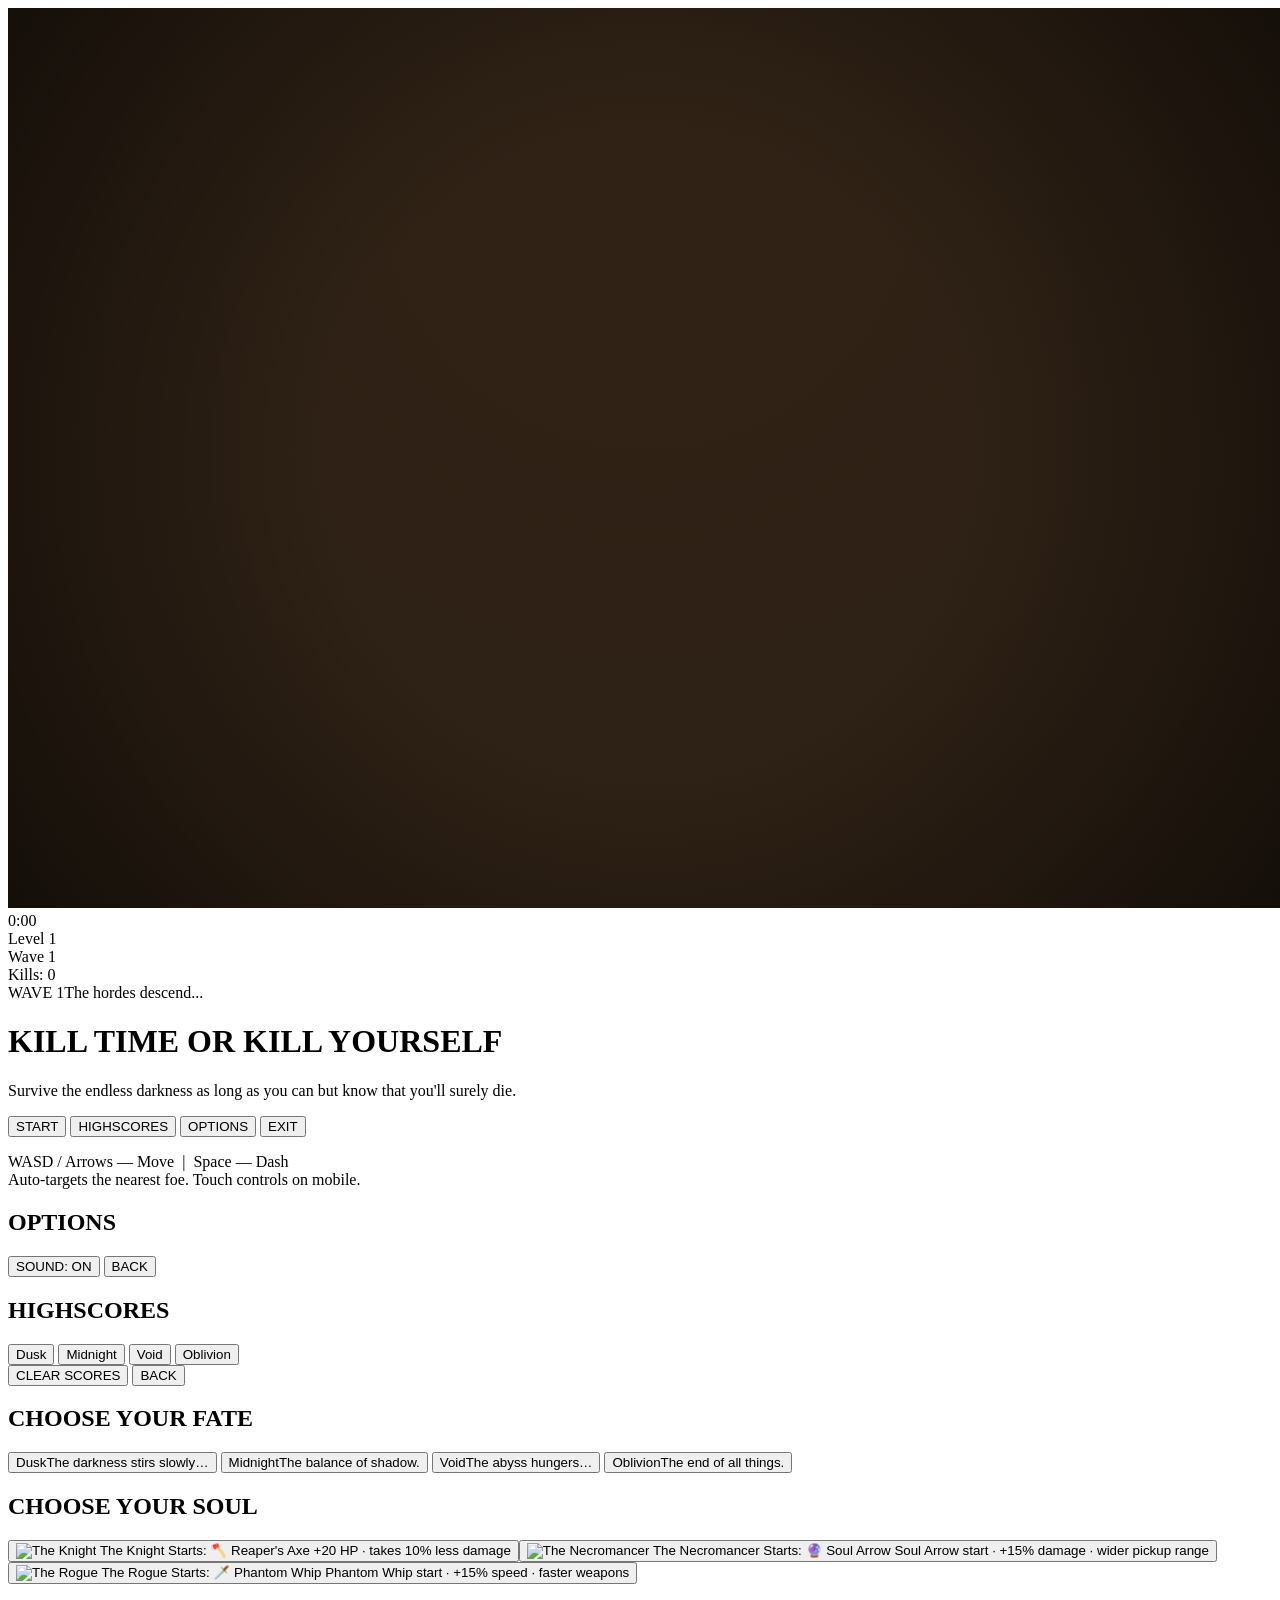
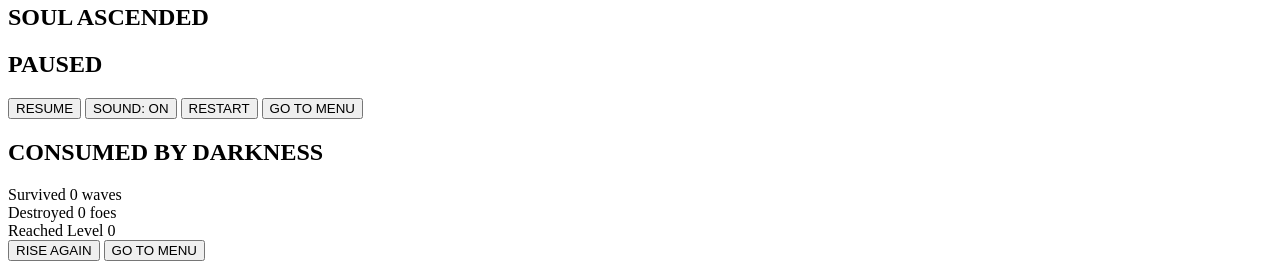
==== index.html @ 3edc0082 "Rename frontend/index.html to index.html" ====
<!DOCTYPE html>
<html lang="en">
<head>
<meta charset="UTF-8">
<meta name="viewport" content="width=device-width, initial-scale=1.0, maximum-scale=1.0, user-scalable=no">
<title>Kill Time or Kill Yourself</title>
<link href="https://fonts.googleapis.com/css2?family=Cinzel:wght@400;700;900&display=swap" rel="stylesheet">
<link rel="stylesheet" href="css/style.css">
</head>
<body>
<div id="game-container">
<canvas id="gc"></canvas>

<div id="hud">
<div id="hud-timer">0:00</div>
<div id="hud-top">
<div id="hud-left">
<div class="bar-container"><div class="bar-fill" id="hp-fill" style="width:100%"></div></div>
<div id="hud-inventory"></div>
</div>
<div id="hud-right">
<div id="hud-text">
<div>Level <span id="hud-level">1</span></div>
<div>Wave <span id="hud-wave">1</span></div>
<div>Kills: <span id="hud-kills">0</span></div>
</div>
</div>
</div>
<div id="hud-bottom">
<div class="bar-container" id="xp-bar-container"><div class="bar-fill" id="xp-fill" style="width:0%"></div></div>
</div>
</div>

<div id="wave-announce">WAVE <span id="wave-num">1</span><span>The hordes descend...</span></div>
<div id="swarm-banner"></div>

<div id="start-screen">
<h1>KILL TIME OR KILL YOURSELF</h1>
<p class="subtitle">Survive the endless darkness as long as you can but know that you'll surely die.</p>
<nav id="menu-column">
<button class="btn menu-option" id="menu-start">START</button>
<button class="btn menu-option" id="menu-highscores">HIGHSCORES</button>
<button class="btn menu-option" id="menu-options">OPTIONS</button>
<button class="btn menu-option exit" id="menu-exit">EXIT</button>
</nav>
<p class="controls-info">WASD / Arrows — Move &nbsp;|&nbsp; Space — Dash<br>Auto-targets the nearest foe. Touch controls on mobile.</p>
</div>

<div id="options-panel">
<h2>OPTIONS</h2>
<div id="options-actions">
<button class="btn pause-action" id="options-sound-btn">SOUND: ON</button>
<button class="btn pause-action" id="options-back-btn">BACK</button>
</div>
<p id="exit-note"></p>
</div>

<div id="highscore-panel">
<h2>HIGHSCORES</h2>
<div id="highscore-tabs">
<button class="hs-tab" data-diff="dusk">Dusk</button>
<button class="hs-tab" data-diff="midnight">Midnight</button>
<button class="hs-tab" data-diff="void">Void</button>
<button class="hs-tab" data-diff="oblivion">Oblivion</button>
</div>
<div id="highscore-list"></div>
<button class="btn pause-action" id="highscore-clear-btn">CLEAR SCORES</button>
<button class="btn pause-action" id="highscore-back-btn">BACK</button>
</div>

<div id="diff-panel">
<h2>CHOOSE YOUR FATE</h2>
<div id="diff-choices">
<button class="diff-btn" data-diff="dusk"><span class="diff-name">Dusk</span><span class="diff-desc">The darkness stirs slowly…</span></button>
<button class="diff-btn" data-diff="midnight"><span class="diff-name">Midnight</span><span class="diff-desc">The balance of shadow.</span></button>
<button class="diff-btn" data-diff="void"><span class="diff-name">Void</span><span class="diff-desc">The abyss hungers…</span></button>
<button class="diff-btn" data-diff="oblivion"><span class="diff-name">Oblivion</span><span class="diff-desc">The end of all things.</span></button>
</div>
</div>

<div id="char-panel">
<h2>CHOOSE YOUR SOUL</h2>
<div id="char-choices"></div>
</div>

<div id="upgrade-panel">
<h2>SOUL ASCENDED</h2>
<div class="upgrade-choices" id="upgrade-choices"></div>
<div id="upgrade-tooltip" aria-hidden="true"></div>
</div>

<div id="pause-panel">
<h2>PAUSED</h2>
<div id="pause-actions">
<button class="btn pause-action" id="resume-btn">RESUME</button>
<button class="btn pause-action" id="sound-btn">SOUND: ON</button>
<button class="btn pause-action" id="pause-restart-btn">RESTART</button>
<button class="btn pause-action" id="menu-btn">GO TO MENU</button>
</div>
</div>

<div id="game-over">
<h2>CONSUMED BY DARKNESS</h2>
<div id="final-stats">
<div>Survived <span id="final-waves">0</span> waves</div>
<div>Destroyed <span id="final-kills">0</span> foes</div>
<div>Reached Level <span id="final-level">0</span></div>
</div>
<div id="gameover-actions">
<button class="btn" id="restart-btn">RISE AGAIN</button>
<button class="btn" id="gameover-menu-btn">GO TO MENU</button>
</div>
</div>
</div>

<script>
const canvas = document.getElementById('gc');
const ctx = canvas.getContext('2d');
function resize() {
  canvas.width = window.innerWidth * devicePixelRatio;
  canvas.height = window.innerHeight * devicePixelRatio;
  canvas.style.width = window.innerWidth + 'px';
  canvas.style.height = window.innerHeight + 'px';
}
resize();
window.addEventListener('resize', resize);
const W = () => canvas.width;
const H = () => canvas.height;
const DW = () => window.innerWidth;
const DH = () => window.innerHeight;
const DPR = () => devicePixelRatio || 1;
</script>

<script src="../src/config.js"></script>
<script src="../src/utils.js"></script>
<script src="../src/sprites/registry.js"></script>
<script src="../src/enemies/sprites/loader.js"></script>
<script src="../src/map/sprites.js"></script>
<script src="../src/map/torch.js"></script>
<script src="../src/map/MapGenerator.js"></script>
<script src="../src/audio/registry.js"></script>
<script src="../src/audio/demon/skeleton.js"></script>
<script src="../src/audio/demon/cultist.js"></script>
<script src="../src/audio/demon/hound.js"></script>
<script src="../src/audio/demon/knight.js"></script>
<script src="../src/audio/demon/lich.js"></script>
<script src="../src/audio/AudioManager.js"></script>
<script src="../src/Input.js"></script>
<script src="../src/Camera.js"></script>
<script src="../src/Particles.js"></script>
<script src="../src/items/Item.js"></script>
<script src="../src/items/sprites.js"></script>
<script src="../src/projectiles/sprites/player.js"></script>
<script src="../src/projectiles/sprites/enemy.js"></script>
<script src="../src/projectiles/sprites/playerGlow.js"></script>
<script src="../src/projectiles/sprites/axe.js"></script>
<script src="../src/sprites/scythe.js"></script>
<script src="../src/enemies/Enemy.js"></script>
<script src="../src/enemies/Chaser.js"></script>
<script src="../src/enemies/Cultist.js"></script>
<script src="../src/enemies/Lich.js"></script>
<script src="../src/enemies/XpOrb.js"></script>
<script src="../src/enemies/registry.js"></script>
<script src="../src/enemies/sprites/skeleton.js"></script>
<script src="../src/enemies/sprites/cultist.js"></script>
<script src="../src/enemies/sprites/hound.js"></script>
<script src="../src/enemies/sprites/knight.js"></script>
<script src="../src/enemies/sprites/lich.js"></script>
<script src="../src/effects/FireBall.js"></script>
<script src="../src/effects/SoulArrow.js"></script>
<script src="../src/effects/LightningStrike.js"></script>
<script src="../src/render/soulArrows.js"></script>
<script src="../src/render/lightningStrike.js"></script>
<script src="../src/player/Player.js"></script>
<script src="../src/player/sprite.js"></script>
<script src="../src/systems/WaveManager.js"></script>
<script src="../src/render/renderClear.js"></script>
<script src="../src/render/renderTiles.js"></script>
<script src="../src/render/renderOverlay.js"></script>
<script src="../src/render/obstacles.js"></script>
<script src="../src/render/xpOrbs.js"></script>
<script src="../src/render/items.js"></script>
<script src="../src/render/enemies.js"></script>
<script src="../src/render/projectiles.js"></script>
<script src="../src/render/player.js"></script>
<script src="../src/render/orbitals.js"></script>
<script src="../src/render/floatingNumbers.js"></script>
<script src="../src/render/particles.js"></script>
<script src="../src/render/touchUI.js"></script>
<script src="../src/Renderer.js"></script>
<script src="../src/Game.js"></script>
</body>
</html>
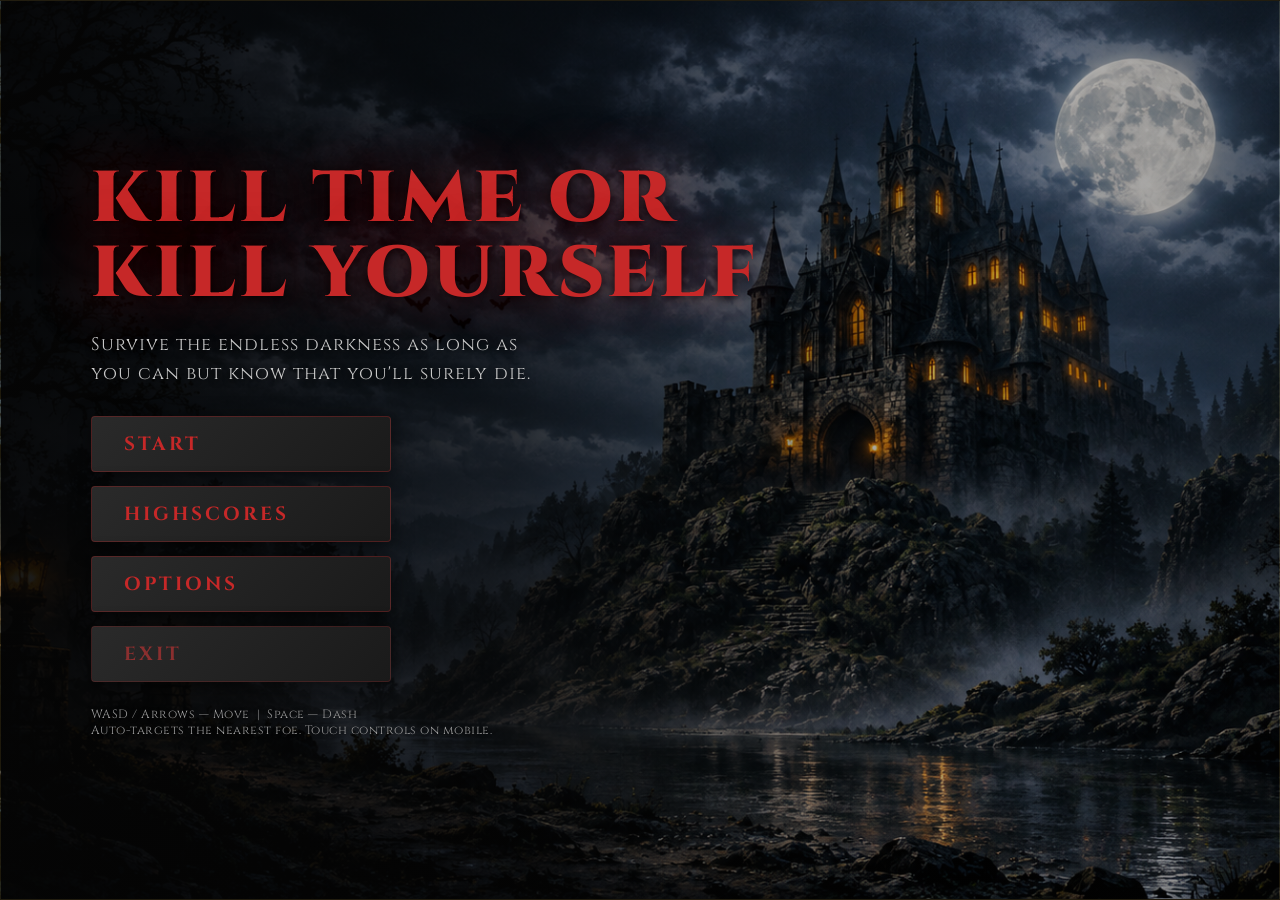
==== commit 316e3ed7: "Fix script paths broken by the frontend/ -> repo root reposition index.html moved to the repo root b" ====
--- a/index.html
+++ b/index.html
@@ -131,63 +131,63 @@
 const DPR = () => devicePixelRatio || 1;
 </script>
 
-<script src="../src/config.js"></script>
-<script src="../src/utils.js"></script>
-<script src="../src/sprites/registry.js"></script>
-<script src="../src/enemies/sprites/loader.js"></script>
-<script src="../src/map/sprites.js"></script>
-<script src="../src/map/torch.js"></script>
-<script src="../src/map/MapGenerator.js"></script>
-<script src="../src/audio/registry.js"></script>
-<script src="../src/audio/demon/skeleton.js"></script>
-<script src="../src/audio/demon/cultist.js"></script>
-<script src="../src/audio/demon/hound.js"></script>
-<script src="../src/audio/demon/knight.js"></script>
-<script src="../src/audio/demon/lich.js"></script>
-<script src="../src/audio/AudioManager.js"></script>
-<script src="../src/Input.js"></script>
-<script src="../src/Camera.js"></script>
-<script src="../src/Particles.js"></script>
-<script src="../src/items/Item.js"></script>
-<script src="../src/items/sprites.js"></script>
-<script src="../src/projectiles/sprites/player.js"></script>
-<script src="../src/projectiles/sprites/enemy.js"></script>
-<script src="../src/projectiles/sprites/playerGlow.js"></script>
-<script src="../src/projectiles/sprites/axe.js"></script>
-<script src="../src/sprites/scythe.js"></script>
-<script src="../src/enemies/Enemy.js"></script>
-<script src="../src/enemies/Chaser.js"></script>
-<script src="../src/enemies/Cultist.js"></script>
-<script src="../src/enemies/Lich.js"></script>
-<script src="../src/enemies/XpOrb.js"></script>
-<script src="../src/enemies/registry.js"></script>
-<script src="../src/enemies/sprites/skeleton.js"></script>
-<script src="../src/enemies/sprites/cultist.js"></script>
-<script src="../src/enemies/sprites/hound.js"></script>
-<script src="../src/enemies/sprites/knight.js"></script>
-<script src="../src/enemies/sprites/lich.js"></script>
-<script src="../src/effects/FireBall.js"></script>
-<script src="../src/effects/SoulArrow.js"></script>
-<script src="../src/effects/LightningStrike.js"></script>
-<script src="../src/render/soulArrows.js"></script>
-<script src="../src/render/lightningStrike.js"></script>
-<script src="../src/player/Player.js"></script>
-<script src="../src/player/sprite.js"></script>
-<script src="../src/systems/WaveManager.js"></script>
-<script src="../src/render/renderClear.js"></script>
-<script src="../src/render/renderTiles.js"></script>
-<script src="../src/render/renderOverlay.js"></script>
-<script src="../src/render/obstacles.js"></script>
-<script src="../src/render/xpOrbs.js"></script>
-<script src="../src/render/items.js"></script>
-<script src="../src/render/enemies.js"></script>
-<script src="../src/render/projectiles.js"></script>
-<script src="../src/render/player.js"></script>
-<script src="../src/render/orbitals.js"></script>
-<script src="../src/render/floatingNumbers.js"></script>
-<script src="../src/render/particles.js"></script>
-<script src="../src/render/touchUI.js"></script>
-<script src="../src/Renderer.js"></script>
-<script src="../src/Game.js"></script>
+<script src="src/config.js"></script>
+<script src="src/utils.js"></script>
+<script src="src/sprites/registry.js"></script>
+<script src="src/enemies/sprites/loader.js"></script>
+<script src="src/map/sprites.js"></script>
+<script src="src/map/torch.js"></script>
+<script src="src/map/MapGenerator.js"></script>
+<script src="src/audio/registry.js"></script>
+<script src="src/audio/demon/skeleton.js"></script>
+<script src="src/audio/demon/cultist.js"></script>
+<script src="src/audio/demon/hound.js"></script>
+<script src="src/audio/demon/knight.js"></script>
+<script src="src/audio/demon/lich.js"></script>
+<script src="src/audio/AudioManager.js"></script>
+<script src="src/Input.js"></script>
+<script src="src/Camera.js"></script>
+<script src="src/Particles.js"></script>
+<script src="src/items/Item.js"></script>
+<script src="src/items/sprites.js"></script>
+<script src="src/projectiles/sprites/player.js"></script>
+<script src="src/projectiles/sprites/enemy.js"></script>
+<script src="src/projectiles/sprites/playerGlow.js"></script>
+<script src="src/projectiles/sprites/axe.js"></script>
+<script src="src/sprites/scythe.js"></script>
+<script src="src/enemies/Enemy.js"></script>
+<script src="src/enemies/Chaser.js"></script>
+<script src="src/enemies/Cultist.js"></script>
+<script src="src/enemies/Lich.js"></script>
+<script src="src/enemies/XpOrb.js"></script>
+<script src="src/enemies/registry.js"></script>
+<script src="src/enemies/sprites/skeleton.js"></script>
+<script src="src/enemies/sprites/cultist.js"></script>
+<script src="src/enemies/sprites/hound.js"></script>
+<script src="src/enemies/sprites/knight.js"></script>
+<script src="src/enemies/sprites/lich.js"></script>
+<script src="src/effects/FireBall.js"></script>
+<script src="src/effects/SoulArrow.js"></script>
+<script src="src/effects/LightningStrike.js"></script>
+<script src="src/render/soulArrows.js"></script>
+<script src="src/render/lightningStrike.js"></script>
+<script src="src/player/Player.js"></script>
+<script src="src/player/sprite.js"></script>
+<script src="src/systems/WaveManager.js"></script>
+<script src="src/render/renderClear.js"></script>
+<script src="src/render/renderTiles.js"></script>
+<script src="src/render/renderOverlay.js"></script>
+<script src="src/render/obstacles.js"></script>
+<script src="src/render/xpOrbs.js"></script>
+<script src="src/render/items.js"></script>
+<script src="src/render/enemies.js"></script>
+<script src="src/render/projectiles.js"></script>
+<script src="src/render/player.js"></script>
+<script src="src/render/orbitals.js"></script>
+<script src="src/render/floatingNumbers.js"></script>
+<script src="src/render/particles.js"></script>
+<script src="src/render/touchUI.js"></script>
+<script src="src/Renderer.js"></script>
+<script src="src/Game.js"></script>
 </body>
 </html>
--- a/css/style.css
+++ b/css/style.css
@@ -0,0 +1,111 @@
+*{margin:0;padding:0;box-sizing:border-box}
+html,body{width:100%;height:100%;overflow:hidden;background:#000;font-family:'Cinzel','Georgia',serif;user-select:none;-webkit-user-select:none;touch-action:none}
+#game-container{position:relative;width:100%;height:100%;display:flex;align-items:center;justify-content:center;background:#050505}
+canvas{display:block;width:100%;height:100%;image-rendering:pixelated}
+#hud{position:absolute;inset:0;padding:12px 16px;pointer-events:none}
+#hud-timer{position:absolute;top:10px;left:50%;transform:translateX(-50%);color:#c9a84c;font-size:26px;font-weight:900;letter-spacing:3px;text-shadow:0 2px 8px rgba(0,0,0,0.9)}
+#hud-inventory{display:flex;gap:4px;margin-top:6px;flex-wrap:wrap;max-width:260px}
+.inv-icon{position:relative;width:34px;height:34px;background:rgba(20,20,20,0.55);border:1px solid rgba(201,168,76,0.25);border-radius:4px;display:flex;align-items:center;justify-content:center;font-size:18px}
+.inv-icon span{position:absolute;right:-2px;bottom:-3px;color:#c62828;font-size:11px;font-weight:700;text-shadow:0 1px 2px #000}
+.inv-icon.passive{border-color:rgba(100,200,120,0.35)}
+.inv-sep{width:6px}
+#hud-top{display:flex;justify-content:space-between;align-items:flex-start}
+#hud-left{display:flex;flex-direction:column;gap:4px}
+#hud-right{text-align:right}
+#hud-bottom{position:absolute;bottom:16px;left:50%;transform:translateX(-50%);width:400px;max-width:80vw}
+#xp-bar-container{width:100%;height:12px}
+.bar-container{width:200px;height:10px;background:rgba(40,40,40,0.2);border-radius:5px;overflow:hidden;border:1px solid rgba(201,168,76,0.2)}
+.bar-fill{height:100%;border-radius:5px;transition:width 0.15s}
+#hp-fill{background:linear-gradient(90deg,#4a0000,#c62828)}
+#xp-fill{background:linear-gradient(90deg,#4a0000,#ff4444)}
+#hud-text{color:#7e7e7e;font-size:13px;text-shadow:0 1px 3px rgba(0,0,0,0.8);line-height:1.8;font-weight:400;letter-spacing:1px}
+#hud-text span{color:#c9a84c;font-weight:700}
+#wave-announce{position:absolute;top:45%;left:50%;transform:translate(-50%,-50%);font-size:48px;font-weight:900;color:#c62828;text-shadow:0 0 40px rgba(198,40,40,0.2),0 2px 10px rgba(0,0,0,0.8);pointer-events:none;opacity:0;transition:opacity 0.4s;letter-spacing:3px;text-align:center}
+#wave-announce.show{opacity:1}
+#wave-announce span{font-size:16px;font-weight:400;color:#9e9e9e;display:block;margin-top:8px;letter-spacing:2px}
+#swarm-banner{position:absolute;top:32%;left:50%;transform:translate(-50%,-50%);font-size:34px;font-weight:900;color:#c9a84c;text-shadow:0 0 40px rgba(201,168,76,0.4),0 2px 10px rgba(0,0,0,0.8);pointer-events:none;opacity:0;transition:opacity 0.3s;letter-spacing:3px;text-align:center;white-space:nowrap}
+#swarm-banner.show{opacity:1}
+#start-screen{position:absolute;inset:0;display:flex;flex-direction:column;align-items:flex-start;justify-content:center;background:url('../assets/menu/KtoKys.png') center/cover no-repeat #050505;z-index:10;gap:18px;padding:8vh 7vw;border:1px solid rgba(201,168,76,0.15);overflow:hidden}
+#start-screen::before{content:'';position:absolute;inset:0;pointer-events:none;background:linear-gradient(90deg,rgba(5,5,5,0.92) 0%,rgba(5,5,5,0.7) 40%,rgba(5,5,5,0.25) 75%,rgba(5,5,5,0.4) 100%)}
+#start-screen > *{position:relative;z-index:2}
+#game-over{position:absolute;inset:0;display:flex;flex-direction:column;align-items:center;justify-content:center;background:rgba(5,5,5,0.92);z-index:10;gap:20px;padding:20px;border:1px solid rgba(201,168,76,0.15)}
+#start-screen h1{font-size:clamp(36px,8vw,72px);font-weight:900;color:#c62828;text-shadow:0 0 60px rgba(198,40,40,0.35),0 0 120px rgba(198,40,40,0.15),0 2px 10px rgba(0,0,0,0.8);letter-spacing:4px;text-align:left;max-width:700px;line-height:1.05}
+#start-screen .subtitle{color:#c8c8c8;font-size:clamp(14px,2.5vw,18px);text-align:left;max-width:440px;letter-spacing:1px;line-height:1.6;text-shadow:0 2px 6px rgba(0,0,0,0.9)}
+#start-screen .controls-info{color:#9a9a9a;font-size:12px;text-align:left;margin-top:6px;letter-spacing:0.5px;text-shadow:0 1px 4px rgba(0,0,0,0.9)}
+#menu-column{display:flex;flex-direction:column;gap:14px;width:min(300px,80vw);margin-top:10px}
+#menu-column .btn{padding:14px 32px;font-size:19px;text-align:left;letter-spacing:3px;width:100%}
+#menu-column .btn.exit{color:#8a2f2f;border-color:rgba(198,40,40,0.2)}
+#menu-column .btn.exit:hover{border-color:rgba(198,40,40,0.7);box-shadow:0 6px 30px rgba(198,40,40,0.35)}
+#options-panel{position:absolute;inset:0;display:none;flex-direction:column;align-items:center;justify-content:center;background:linear-gradient(rgba(5,5,5,0.9),rgba(5,5,5,0.9)),url('../assets/menu/KtoKys.png') center/cover no-repeat;z-index:11;gap:24px;padding:20px;border:1px solid rgba(201,168,76,0.15)}
+#options-panel.show{display:flex}
+#options-panel h2{font-size:48px;color:#c62828;text-shadow:0 0 30px rgba(198,40,40,0.3);letter-spacing:4px}
+#options-actions{display:flex;flex-direction:column;gap:12px;align-items:center}
+#exit-note{color:#7e7e7e;font-size:13px;letter-spacing:1px;min-height:18px}
+#highscore-panel{position:absolute;inset:0;display:none;flex-direction:column;align-items:center;justify-content:center;background:linear-gradient(rgba(5,5,5,0.9),rgba(5,5,5,0.9)),url('../assets/menu/KtoKys.png') center/cover no-repeat;z-index:11;gap:18px;padding:20px;border:1px solid rgba(201,168,76,0.15)}
+#highscore-panel.show{display:flex}
+#highscore-panel h2{font-size:48px;color:#c62828;text-shadow:0 0 30px rgba(198,40,40,0.3);letter-spacing:4px}
+#highscore-tabs{display:flex;gap:8px;flex-wrap:wrap;justify-content:center}
+.hs-tab{background:rgba(40,40,40,0.3);border:1px solid rgba(201,168,76,0.2);color:#9a9a9a;font-size:13px;letter-spacing:1px;padding:7px 16px;border-radius:4px;cursor:pointer;font-family:inherit;transition:all .15s}
+.hs-tab:hover{color:#c9a84c;border-color:rgba(201,168,76,0.5)}
+.hs-tab.active{color:#c9a84c;border-color:#c9a84c;background:rgba(201,168,76,0.12);box-shadow:0 0 12px rgba(201,168,76,0.2)}
+#gameover-actions{display:flex;flex-direction:column;gap:12px;align-items:center;width:min(260px,80vw)}
+#highscore-list{display:flex;flex-direction:column;gap:6px;width:min(460px,86vw);max-height:46vh;overflow-y:auto;padding:6px}
+.highscore-row{display:grid;grid-template-columns:36px 1fr 80px 72px 72px;gap:12px;align-items:center;background:rgba(40,40,40,0.12);border:1px solid rgba(201,168,76,0.12);border-radius:4px;padding:8px 14px;color:#c8c8c8;font-size:14px;letter-spacing:0.5px}
+.highscore-row .rank{color:#c9a84c;font-weight:700;font-size:16px}
+.highscore-row .time{color:#c9a84c;font-weight:700;font-variant-numeric:tabular-nums}
+.highscore-row .stat{color:#7e7e7e;font-size:12px;text-align:right}
+.highscore-row.me{border-color:rgba(198,40,40,0.55);background:rgba(198,40,40,0.12);box-shadow:0 0 18px rgba(198,40,40,0.15)}
+.highscore-empty{color:#6a6a6a;font-size:15px;letter-spacing:1px;text-align:center;padding:22px}
+#highscore-panel .btn{margin-top:2px}
+#diff-panel{position:absolute;inset:0;display:none;flex-direction:column;align-items:center;justify-content:center;background:linear-gradient(rgba(5,5,5,0.88),rgba(5,5,5,0.88)),url('../assets/menu/KtoKys.png') center/cover no-repeat;z-index:10;gap:24px;padding:20px;border:1px solid rgba(201,168,76,0.15)}
+#diff-panel h2{font-size:36px;color:#c62828;text-shadow:0 0 20px rgba(198,40,40,0.3);letter-spacing:3px}
+#pause-panel{position:absolute;inset:0;display:none;flex-direction:column;align-items:center;justify-content:center;background:rgba(5,5,5,0.85);z-index:10;gap:24px;padding:20px;border:1px solid rgba(201,168,76,0.15)}
+#pause-panel h2{font-size:48px;color:#c9a84c;text-shadow:0 0 30px rgba(201,168,76,0.2);letter-spacing:4px}
+#pause-actions{display:flex;flex-direction:column;gap:12px;align-items:center}
+.pause-action{min-width:220px}
+#diff-choices{display:flex;gap:12px;flex-wrap:wrap;justify-content:center;max-width:520px}
+.diff-btn{background:rgba(40,40,40,0.12);border:1px solid rgba(100,100,100,0.2);border-radius:4px;padding:16px 20px;cursor:pointer;transition:all 0.25s;text-align:center;min-width:120px;flex:1;font-family:'Cinzel','Georgia',serif}
+.diff-btn:hover{background:rgba(40,40,40,0.3);border-color:rgba(201,168,76,0.3);transform:translateY(-2px)}
+.diff-btn .diff-name{display:block;color:#c9a84c;font-size:15px;font-weight:700;letter-spacing:1px;margin-bottom:4px}
+.diff-btn .diff-desc{display:block;color:#666;font-size:11px;letter-spacing:0.5px}
+.btn{background:linear-gradient(135deg,#2a2a2a,#1a1a1a);color:#c62828;border:1px solid rgba(198,40,40,0.3);padding:14px 48px;font-size:20px;font-weight:700;border-radius:4px;cursor:pointer;transition:all 0.2s;box-shadow:0 4px 20px rgba(0,0,0,0.5);font-family:'Cinzel','Georgia',serif;letter-spacing:2px}
+.btn:hover{transform:translateY(-2px);box-shadow:0 6px 30px rgba(198,40,40,0.3);border-color:rgba(198,40,40,0.6)}
+.btn:active{transform:scale(0.97)}
+#game-over{display:none}
+#game-over h2{font-size:48px;color:#c62828;text-shadow:0 0 30px rgba(198,40,40,0.3);letter-spacing:3px}
+#final-stats{color:#7e7e7e;font-size:18px;text-align:center;line-height:2.2;letter-spacing:1px}
+#final-stats span{color:#c9a84c;font-weight:700}
+#upgrade-panel{position:absolute;inset:0;display:none;flex-direction:column;align-items:center;justify-content:center;background:rgba(5,5,5,0.92);z-index:10;gap:24px;padding:20px;border:1px solid rgba(201,168,76,0.15)}
+#upgrade-panel h2{font-size:36px;color:#c62828;text-shadow:0 0 20px rgba(198,40,40,0.3);letter-spacing:3px}
+.upgrade-choices{display:flex;gap:16px;flex-wrap:wrap;justify-content:center}
+.upgrade-card{background:rgba(40,40,40,0.08);border:1px solid rgba(201,168,76,0.15);border-radius:4px;padding:20px;width:200px;cursor:pointer;transition:all 0.25s;text-align:center}
+.upgrade-card:hover{background:rgba(40,40,40,0.2);border-color:rgba(201,168,76,0.5);transform:translateY(-4px);box-shadow:0 8px 30px rgba(0,0,0,0.5)}
+.upgrade-card .icon{font-size:36px;margin-bottom:8px}
+.upgrade-card .name{color:#c9a84c;font-size:15px;font-weight:700;margin-bottom:4px;letter-spacing:1px}
+.upgrade-card .level-badge{display:inline-block;margin-top:8px;padding:2px 10px;border-radius:2px;background:rgba(40,40,40,0.25);color:#c62828;font-size:11px;font-weight:700;letter-spacing:1px}
+#upgrade-tooltip{position:fixed;z-index:99;display:none;max-width:240px;padding:10px 14px;pointer-events:none;background:rgba(12,12,12,0.95);border:1px solid rgba(201,168,76,0.4);border-radius:4px;box-shadow:0 8px 30px rgba(0,0,0,0.6)}
+#upgrade-tooltip.show{display:block}
+#upgrade-tooltip .tt-title{color:#c9a84c;font-size:13px;font-weight:700;letter-spacing:1px;margin-bottom:4px}
+#upgrade-tooltip .tt-desc{color:#c8c8c8;font-size:12px;line-height:1.5}
+#char-panel{position:absolute;inset:0;display:none;flex-direction:column;align-items:center;justify-content:center;background:linear-gradient(rgba(5,5,5,0.88),rgba(5,5,5,0.88)),url('../assets/menu/KtoKys.png') center/cover no-repeat;z-index:10;gap:24px;padding:20px;border:1px solid rgba(201,168,76,0.15)}
+#char-panel h2{font-size:36px;color:#c62828;text-shadow:0 0 20px rgba(198,40,40,0.3);letter-spacing:3px}
+#char-choices{display:flex;gap:16px;flex-wrap:wrap;justify-content:center;max-width:720px}
+.char-btn{background:rgba(40,40,40,0.08);border:1px solid rgba(201,168,76,0.15);border-radius:4px;padding:18px;width:190px;cursor:pointer;transition:all 0.25s;display:flex;flex-direction:column;align-items:center;gap:8px;font-family:'Cinzel','Georgia',serif}
+.char-btn:hover{background:rgba(40,40,40,0.22);border-color:rgba(201,168,76,0.5);transform:translateY(-4px);box-shadow:0 8px 30px rgba(0,0,0,0.5)}
+.char-portrait{width:80px;height:90px;image-rendering:pixelated}
+.char-btn .char-name{color:#c9a84c;font-size:15px;font-weight:700;letter-spacing:1px}
+.char-btn .char-weapon{color:#7e7e7e;font-size:11px;letter-spacing:0.5px}
+.char-btn .char-blurb{color:#666;font-size:11px;line-height:1.5;text-align:center}
+.upgrade-card .kind-tag{display:inline-block;margin-bottom:6px;padding:1px 8px;border-radius:2px;font-size:9px;letter-spacing:2px;text-transform:uppercase;color:#7e7e7e;background:rgba(40,40,40,0.3)}
+@media(max-width:600px){
+#hud-timer{font-size:20px}
+.char-btn{width:150px;padding:12px}
+}
+.bar-container{width:140px;height:8px}
+#hud-text{font-size:11px}
+#wave-announce{font-size:32px}
+#wave-announce span{font-size:14px}
+.upgrade-card{width:150px;padding:14px}
+.upgrade-card .icon{font-size:28px}
+.upgrade-card .name{font-size:13px}
+}
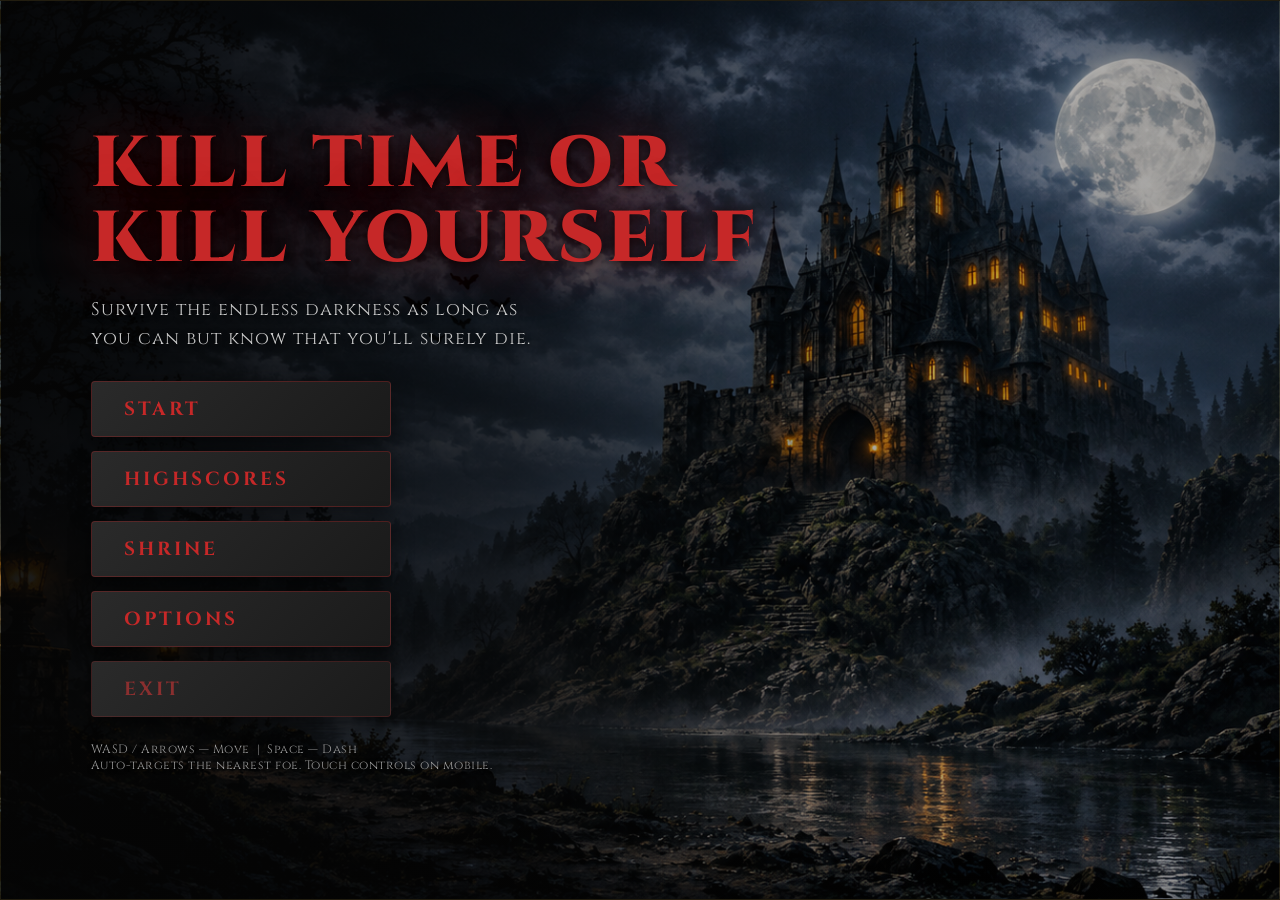
==== commit e4165e86: "Add the Shrine: gold currency and permanent meta upgrades Vampire-Survivors-style progression. Gold " ====
--- a/index.html
+++ b/index.html
@@ -23,6 +23,7 @@
 <div>Level <span id="hud-level">1</span></div>
 <div>Wave <span id="hud-wave">1</span></div>
 <div>Kills: <span id="hud-kills">0</span></div>
+<div class="hud-gold">🪙 <span id="hud-gold">0</span></div>
 </div>
 </div>
 </div>
@@ -40,6 +41,7 @@
 <nav id="menu-column">
 <button class="btn menu-option" id="menu-start">START</button>
 <button class="btn menu-option" id="menu-highscores">HIGHSCORES</button>
+<button class="btn menu-option" id="menu-shop">SHRINE</button>
 <button class="btn menu-option" id="menu-options">OPTIONS</button>
 <button class="btn menu-option exit" id="menu-exit">EXIT</button>
 </nav>
@@ -66,6 +68,21 @@
 <div id="highscore-list"></div>
 <button class="btn pause-action" id="highscore-clear-btn">CLEAR SCORES</button>
 <button class="btn pause-action" id="highscore-back-btn">BACK</button>
+</div>
+
+<div id="shop-panel">
+<h2>THE SHRINE</h2>
+<div id="shop-balance"><span class="shop-coin">🪙</span><span id="shop-gold">0</span></div>
+<div id="shop-tabs">
+<button class="hs-tab shop-tab active" data-tab="powerups">POWER-UPS</button>
+<button class="hs-tab shop-tab" data-tab="relics">RELICS</button>
+</div>
+<div id="shop-hint">Gold drops from the slain. Power-ups add weapons and passives to your level-up pool; relics permanently sharpen your soul.</div>
+<div id="shop-list"></div>
+<div id="shop-actions">
+<button class="btn pause-action" id="shop-reset-btn">RESET</button>
+<button class="btn pause-action" id="shop-back-btn">BACK</button>
+</div>
 </div>
 
 <div id="diff-panel">
@@ -133,6 +150,8 @@
 
 <script src="src/config.js"></script>
 <script src="src/utils.js"></script>
+<script src="src/meta/shop.js"></script>
+<script src="src/meta/shopUI.js"></script>
 <script src="src/sprites/registry.js"></script>
 <script src="src/enemies/sprites/loader.js"></script>
 <script src="src/map/sprites.js"></script>
@@ -149,6 +168,7 @@
 <script src="src/Camera.js"></script>
 <script src="src/Particles.js"></script>
 <script src="src/items/Item.js"></script>
+<script src="src/items/Coin.js"></script>
 <script src="src/items/sprites.js"></script>
 <script src="src/projectiles/sprites/player.js"></script>
 <script src="src/projectiles/sprites/enemy.js"></script>
@@ -179,6 +199,7 @@
 <script src="src/render/renderOverlay.js"></script>
 <script src="src/render/obstacles.js"></script>
 <script src="src/render/xpOrbs.js"></script>
+<script src="src/render/coins.js"></script>
 <script src="src/render/items.js"></script>
 <script src="src/render/enemies.js"></script>
 <script src="src/render/projectiles.js"></script>
--- a/css/style.css
+++ b/css/style.css
@@ -20,6 +20,8 @@
 #xp-fill{background:linear-gradient(90deg,#4a0000,#ff4444)}
 #hud-text{color:#7e7e7e;font-size:13px;text-shadow:0 1px 3px rgba(0,0,0,0.8);line-height:1.8;font-weight:400;letter-spacing:1px}
 #hud-text span{color:#c9a84c;font-weight:700}
+.hud-gold{color:#7e7e7e;font-size:13px;letter-spacing:1px;margin-top:2px}
+.hud-gold span{color:#c9a84c;font-weight:700;font-variant-numeric:tabular-nums}
 #wave-announce{position:absolute;top:45%;left:50%;transform:translate(-50%,-50%);font-size:48px;font-weight:900;color:#c62828;text-shadow:0 0 40px rgba(198,40,40,0.2),0 2px 10px rgba(0,0,0,0.8);pointer-events:none;opacity:0;transition:opacity 0.4s;letter-spacing:3px;text-align:center}
 #wave-announce.show{opacity:1}
 #wave-announce span{font-size:16px;font-weight:400;color:#9e9e9e;display:block;margin-top:8px;letter-spacing:2px}
@@ -49,6 +51,34 @@
 .hs-tab:hover{color:#c9a84c;border-color:rgba(201,168,76,0.5)}
 .hs-tab.active{color:#c9a84c;border-color:#c9a84c;background:rgba(201,168,76,0.12);box-shadow:0 0 12px rgba(201,168,76,0.2)}
 #gameover-actions{display:flex;flex-direction:column;gap:12px;align-items:center;width:min(260px,80vw)}
+
+/* --- Shrine (shop) --- */
+#shop-panel{position:absolute;inset:0;display:none;flex-direction:column;align-items:center;justify-content:center;background:linear-gradient(rgba(5,5,5,0.93),rgba(5,5,5,0.93)),url('../assets/menu/KtoKys.png') center/cover no-repeat;z-index:11;gap:14px;padding:20px;border:1px solid rgba(201,168,76,0.15)}
+#shop-panel.show{display:flex}
+#shop-panel h2{font-size:44px;color:#c9a84c;text-shadow:0 0 30px rgba(201,168,76,0.3);letter-spacing:4px;margin:0}
+#shop-balance{display:flex;align-items:center;gap:10px;font-size:26px;color:#c9a84c;font-weight:700;font-variant-numeric:tabular-nums;letter-spacing:2px;background:rgba(201,168,76,0.08);border:1px solid rgba(201,168,76,0.25);border-radius:6px;padding:6px 22px}
+#shop-balance .shop-coin{font-size:24px}
+#shop-tabs{display:flex;gap:8px;justify-content:center}
+#shop-hint{max-width:min(620px,90vw);text-align:center;color:#7e7e7e;font-size:12px;letter-spacing:0.5px;line-height:1.5;margin:-4px 0 0}
+#shop-list{display:flex;flex-direction:column;gap:6px;width:min(660px,92vw);max-height:52vh;overflow-y:auto;padding:6px}
+.shop-row{display:grid;grid-template-columns:40px 1fr auto;gap:14px;align-items:center;background:rgba(40,40,40,0.14);border:1px solid rgba(201,168,76,0.12);border-radius:4px;padding:9px 14px}
+.shop-row.affordable{border-color:rgba(201,168,76,0.4);background:rgba(201,168,76,0.07)}
+.shop-row.locked{opacity:0.5}
+.shop-row.owned{border-color:rgba(102,187,106,0.35);background:rgba(102,187,106,0.06)}
+.shop-icon{font-size:24px;text-align:center}
+.shop-text{display:flex;flex-direction:column;gap:3px;text-align:left;min-width:0}
+.shop-name{color:#d8d8d8;font-size:14px;font-weight:700;letter-spacing:1px}
+.shop-name em{color:#8a8a8a;font-style:normal;font-size:11px;letter-spacing:0.5px}
+.shop-desc{color:#7e7e7e;font-size:11px;line-height:1.45}
+.shop-pips{display:flex;gap:3px;margin-top:2px}
+.shop-pip{width:9px;height:4px;border-radius:2px;background:rgba(255,255,255,0.12)}
+.shop-pip.on{background:#c9a84c;box-shadow:0 0 6px rgba(201,168,76,0.5)}
+.shop-buy{display:flex;flex-direction:column;align-items:center;gap:2px;min-width:78px;background:rgba(201,168,76,0.12);border:1px solid rgba(201,168,76,0.45);color:#c9a84c;font-family:inherit;font-size:11px;font-weight:700;letter-spacing:1px;padding:7px 10px;border-radius:4px;cursor:pointer;transition:all .15s}
+.shop-buy:hover:not(:disabled){background:rgba(201,168,76,0.24);box-shadow:0 0 14px rgba(201,168,76,0.28);transform:translateY(-1px)}
+.shop-buy:disabled{opacity:0.32;cursor:not-allowed}
+.shop-cost{font-size:12px;font-variant-numeric:tabular-nums}
+.shop-owned-tag{color:#66bb6a;font-size:11px;font-weight:700;letter-spacing:1.5px;min-width:78px;text-align:center}
+#shop-actions{display:flex;gap:12px;align-items:center}
 #highscore-list{display:flex;flex-direction:column;gap:6px;width:min(460px,86vw);max-height:46vh;overflow-y:auto;padding:6px}
 .highscore-row{display:grid;grid-template-columns:36px 1fr 80px 72px 72px;gap:12px;align-items:center;background:rgba(40,40,40,0.12);border:1px solid rgba(201,168,76,0.12);border-radius:4px;padding:8px 14px;color:#c8c8c8;font-size:14px;letter-spacing:0.5px}
 .highscore-row .rank{color:#c9a84c;font-weight:700;font-size:16px}
